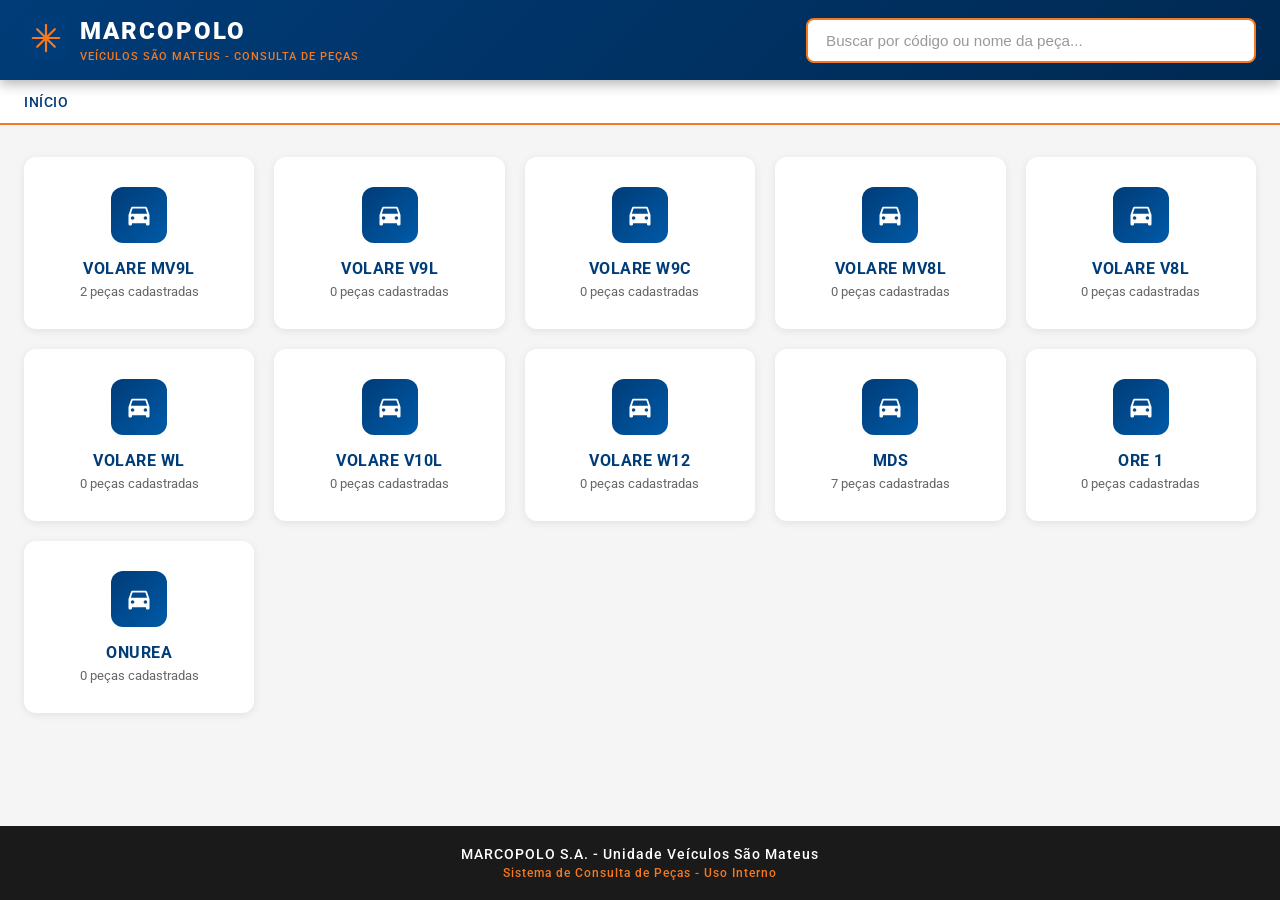
==== index.html @ 82595527 "Add files via upload" ====
<!DOCTYPE html>
<html lang="pt-BR">
<head>
    <meta charset="UTF-8">
    <meta name="viewport" content="width=device-width, initial-scale=1.0">
    <title>Marcopolo São Mateus - Consulta de Peças</title>
    <link rel="stylesheet" href="style.css">
    <link rel="preconnect" href="https://fonts.googleapis.com">
    <link href="https://fonts.googleapis.com/css2?family=Roboto:wght@300;400;500;700;900&display=swap" rel="stylesheet">
</head>
<body>
    <!-- HEADER -->
    <header class="header">
        <div class="header-content">
            <div class="logo-area">
                <div class="logo-icon">
                    <svg viewBox="0 0 40 40" fill="none">
                        <rect width="40" height="40" rx="6" fill="#003C78"/>
                        <path d="M8 20h24M20 8v24M12 12l16 16M28 12L12 28" stroke="#F47920" stroke-width="2" stroke-linecap="round"/>
                    </svg>
                </div>
                <div class="logo-text">
                    <h1>MARCOPOLO</h1>
                    <span>VEÍCULOS SÃO MATEUS - CONSULTA DE PEÇAS</span>
                </div>
            </div>
            <div class="search-area">
                <input type="text" id="searchInput" placeholder="Buscar por código ou nome da peça..." autocomplete="off">
                <div id="searchResults" class="search-results"></div>
            </div>
        </div>
    </header>

    <!-- BREADCRUMB -->
    <nav class="breadcrumb" id="breadcrumb">
        <a href="#" onclick="navegarPara('home')">INÍCIO</a>
    </nav>

    <!-- MAIN CONTENT -->
    <main class="main-content" id="mainContent">
        <!-- Conteúdo dinâmico será inserido aqui -->
    </main>

    <!-- MODAL DE VISUALIZAÇÃO -->
    <div class="modal" id="modal">
        <div class="modal-content">
            <button class="modal-close" onclick="fecharModal()">&times;</button>
            <img id="modalImage" src="" alt="">
            <div class="modal-info">
                <h2 id="modalNome"></h2>
                <p id="modalCodigo"></p>
            </div>
        </div>
    </div>

    <!-- FOOTER -->
    <footer class="footer">
        <p>MARCOPOLO S.A. - Unidade Veículos São Mateus</p>
        <p class="footer-sub">Sistema de Consulta de Peças - Uso Interno</p>
    </footer>

    <script src="dados.js"></script>
    <script src="app.js"></script>
</body>
</html>
---- style.css ----
/* ============================================
   MARCOPOLO SÃO MATEUS - CONSULTA DE PEÇAS
   Cores: Azul #003C78, Laranja #F47920, 
          Preto #1A1A1A, Branco #FFFFFF
   ============================================ */

* {
    margin: 0;
    padding: 0;
    box-sizing: border-box;
}

body {
    font-family: 'Roboto', sans-serif;
    background-color: #F5F5F5;
    color: #1A1A1A;
    min-height: 100vh;
    display: flex;
    flex-direction: column;
}

/* HEADER */
.header {
    background: linear-gradient(135deg, #003C78 0%, #002952 100%);
    padding: 16px 24px;
    box-shadow: 0 4px 12px rgba(0, 0, 0, 0.3);
    position: sticky;
    top: 0;
    z-index: 100;
}

.header-content {
    max-width: 1400px;
    margin: 0 auto;
    display: flex;
    align-items: center;
    justify-content: space-between;
    gap: 24px;
    flex-wrap: wrap;
}

.logo-area {
    display: flex;
    align-items: center;
    gap: 12px;
}

.logo-icon svg {
    width: 44px;
    height: 44px;
}

.logo-text h1 {
    color: #FFFFFF;
    font-size: 1.5rem;
    font-weight: 900;
    letter-spacing: 2px;
}

.logo-text span {
    color: #F47920;
    font-size: 0.7rem;
    font-weight: 500;
    letter-spacing: 1px;
}

/* SEARCH */
.search-area {
    position: relative;
    flex: 1;
    max-width: 450px;
    min-width: 250px;
}

.search-area input {
    width: 100%;
    padding: 12px 18px;
    border: 2px solid #F47920;
    border-radius: 8px;
    font-size: 0.95rem;
    background: #FFFFFF;
    color: #1A1A1A;
    outline: none;
    transition: all 0.3s ease;
}

.search-area input:focus {
    border-color: #F47920;
    box-shadow: 0 0 0 3px rgba(244, 121, 32, 0.2);
}

.search-area input::placeholder {
    color: #999;
}

.search-results {
    position: absolute;
    top: 100%;
    left: 0;
    right: 0;
    background: #FFFFFF;
    border-radius: 0 0 8px 8px;
    box-shadow: 0 8px 24px rgba(0, 0, 0, 0.15);
    max-height: 400px;
    overflow-y: auto;
    display: none;
    z-index: 200;
}

.search-results.active {
    display: block;
}

.search-result-item {
    padding: 12px 18px;
    border-bottom: 1px solid #EEE;
    cursor: pointer;
    transition: background 0.2s;
}

.search-result-item:hover {
    background: #FFF3E8;
}

.search-result-item .result-nome {
    font-weight: 600;
    color: #003C78;
    font-size: 0.9rem;
}

.search-result-item .result-caminho {
    font-size: 0.75rem;
    color: #666;
    margin-top: 2px;
}

.search-result-item .result-codigo {
    font-size: 0.8rem;
    color: #F47920;
    font-weight: 500;
}

/* BREADCRUMB */
.breadcrumb {
    background: #FFFFFF;
    padding: 12px 24px;
    border-bottom: 2px solid #F47920;
    max-width: 100%;
    overflow-x: auto;
    white-space: nowrap;
}

.breadcrumb a {
    color: #003C78;
    text-decoration: none;
    font-weight: 500;
    font-size: 0.85rem;
    letter-spacing: 0.5px;
}

.breadcrumb a:hover {
    color: #F47920;
}

.breadcrumb span {
    color: #999;
    margin: 0 8px;
    font-size: 0.8rem;
}

/* MAIN CONTENT */
.main-content {
    max-width: 1400px;
    margin: 0 auto;
    padding: 32px 24px;
    flex: 1;
    width: 100%;
}

/* GRID DE CARDS (MODELOS E CATEGORIAS) */
.cards-grid {
    display: grid;
    grid-template-columns: repeat(auto-fill, minmax(220px, 1fr));
    gap: 20px;
}

.card {
    background: #FFFFFF;
    border-radius: 12px;
    padding: 28px 20px;
    text-align: center;
    cursor: pointer;
    transition: all 0.3s ease;
    border: 2px solid transparent;
    box-shadow: 0 2px 8px rgba(0, 0, 0, 0.08);
}

.card:hover {
    transform: translateY(-4px);
    border-color: #F47920;
    box-shadow: 0 8px 24px rgba(244, 121, 32, 0.15);
}

.card-icon {
    width: 56px;
    height: 56px;
    margin: 0 auto 16px;
    background: linear-gradient(135deg, #003C78, #005AA7);
    border-radius: 12px;
    display: flex;
    align-items: center;
    justify-content: center;
}

.card-icon svg {
    width: 28px;
    height: 28px;
    fill: #FFFFFF;
}

.card-icon.categoria-icon {
    background: linear-gradient(135deg, #F47920, #FF9A4D);
}

.card h3 {
    color: #003C78;
    font-size: 1rem;
    font-weight: 700;
    letter-spacing: 0.5px;
    text-transform: uppercase;
}

.card p {
    color: #666;
    font-size: 0.8rem;
    margin-top: 6px;
}

/* GRID DE PEÇAS */
.pecas-grid {
    display: grid;
    grid-template-columns: repeat(auto-fill, minmax(280px, 1fr));
    gap: 24px;
}

.peca-card {
    background: #FFFFFF;
    border-radius: 12px;
    overflow: hidden;
    cursor: pointer;
    transition: all 0.3s ease;
    border: 2px solid transparent;
    box-shadow: 0 2px 8px rgba(0, 0, 0, 0.08);
}

.peca-card:hover {
    transform: translateY(-4px);
    border-color: #F47920;
    box-shadow: 0 8px 24px rgba(244, 121, 32, 0.15);
}

.peca-card .peca-imagem {
    width: 100%;
    height: 200px;
    object-fit: contain;
    background: #F9F9F9;
    padding: 12px;
    border-bottom: 2px solid #F0F0F0;
}

.peca-card .peca-info {
    padding: 16px 20px;
}

.peca-card .peca-nome {
    font-size: 1rem;
    font-weight: 700;
    color: #003C78;
    text-transform: uppercase;
    letter-spacing: 0.5px;
}

.peca-card .peca-codigo {
    font-size: 0.85rem;
    color: #F47920;
    font-weight: 600;
    margin-top: 4px;
}

/* MODAL */
.modal {
    display: none;
    position: fixed;
    top: 0;
    left: 0;
    width: 100%;
    height: 100%;
    background: rgba(0, 0, 0, 0.85);
    z-index: 1000;
    align-items: center;
    justify-content: center;
    padding: 24px;
}

.modal.active {
    display: flex;
}

.modal-content {
    background: #FFFFFF;
    border-radius: 16px;
    max-width: 800px;
    width: 100%;
    max-height: 90vh;
    overflow: auto;
    position: relative;
}

.modal-close {
    position: absolute;
    top: 12px;
    right: 16px;
    background: #003C78;
    color: #FFFFFF;
    border: none;
    width: 36px;
    height: 36px;
    border-radius: 50%;
    font-size: 1.4rem;
    cursor: pointer;
    display: flex;
    align-items: center;
    justify-content: center;
    transition: background 0.3s;
    z-index: 10;
}

.modal-close:hover {
    background: #F47920;
}

.modal-content img {
    width: 100%;
    max-height: 500px;
    object-fit: contain;
    background: #F9F9F9;
    padding: 20px;
}

.modal-info {
    padding: 24px 32px;
    text-align: center;
    border-top: 3px solid #F47920;
}

.modal-info h2 {
    color: #003C78;
    font-size: 1.5rem;
    font-weight: 900;
    text-transform: uppercase;
    letter-spacing: 1px;
}

.modal-info p {
    color: #F47920;
    font-size: 1.1rem;
    font-weight: 600;
    margin-top: 8px;
}

/* FOOTER */
.footer {
    background: #1A1A1A;
    color: #FFFFFF;
    text-align: center;
    padding: 20px 24px;
    margin-top: auto;
}

.footer p {
    font-size: 0.85rem;
    font-weight: 500;
    letter-spacing: 1px;
}

.footer .footer-sub {
    color: #F47920;
    font-size: 0.75rem;
    margin-top: 4px;
}

/* EMPTY STATE */
.empty-state {
    text-align: center;
    padding: 60px 20px;
    color: #999;
}

.empty-state svg {
    width: 80px;
    height: 80px;
    margin-bottom: 16px;
    opacity: 0.4;
}

.empty-state h3 {
    font-size: 1.2rem;
    color: #666;
    margin-bottom: 8px;
}

.empty-state p {
    font-size: 0.9rem;
}

/* RESPONSIVE */
@media (max-width: 768px) {
    .header-content {
        flex-direction: column;
        align-items: stretch;
    }

    .logo-area {
        justify-content: center;
    }

    .search-area {
        max-width: 100%;
    }

    .logo-text h1 {
        font-size: 1.2rem;
    }

    .cards-grid {
        grid-template-columns: repeat(auto-fill, minmax(160px, 1fr));
        gap: 12px;
    }

    .pecas-grid {
        grid-template-columns: 1fr;
    }

    .card {
        padding: 20px 14px;
    }

    .modal-content {
        border-radius: 8px;
    }

    .modal-info h2 {
        font-size: 1.2rem;
    }
}

@media (max-width: 480px) {
    .cards-grid {
        grid-template-columns: repeat(2, 1fr);
        gap: 10px;
    }

    .card h3 {
        font-size: 0.8rem;
    }
}
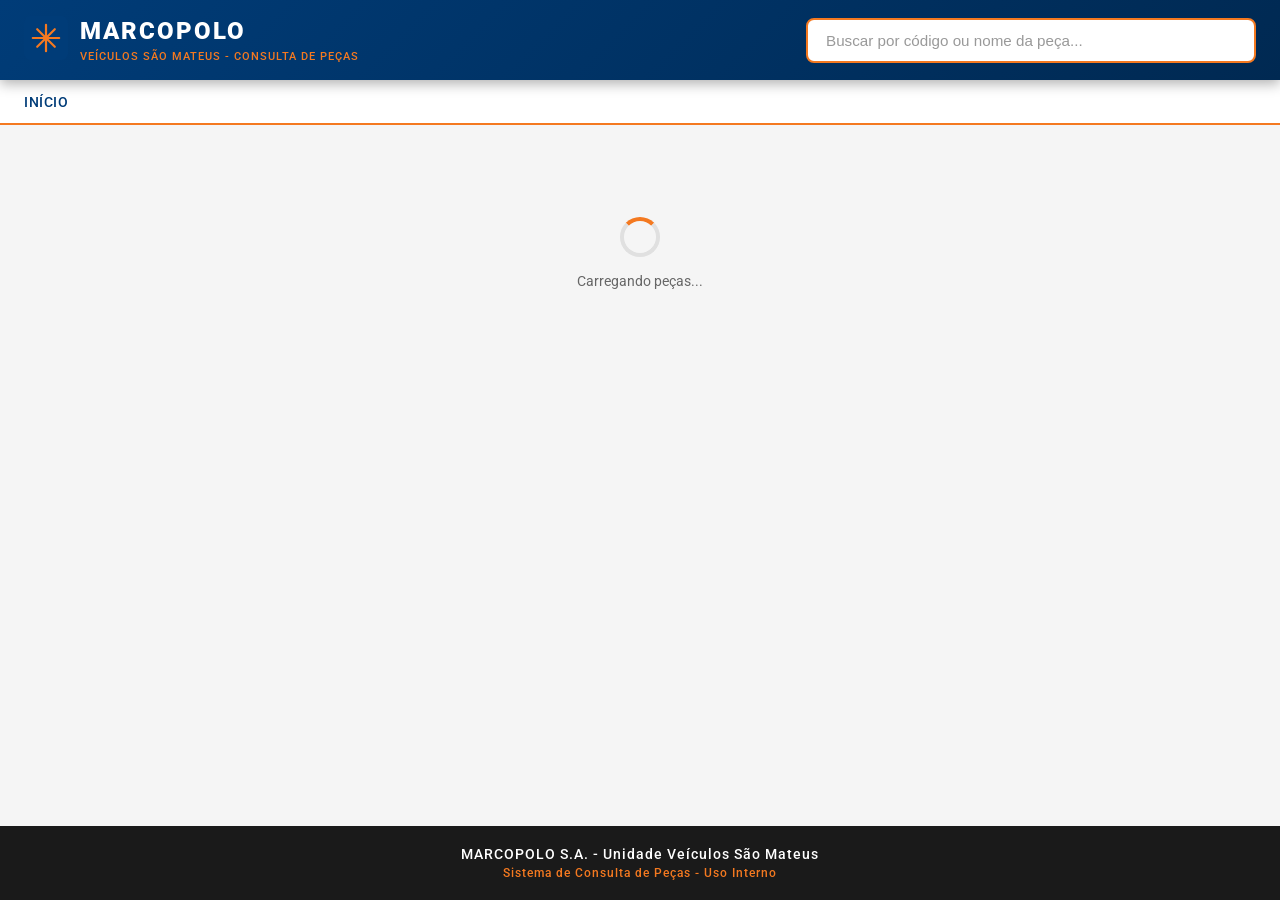
==== commit a9bf88ef: "Add files via upload" ====
--- a/index.html
+++ b/index.html
@@ -9,7 +9,6 @@
     <link href="https://fonts.googleapis.com/css2?family=Roboto:wght@300;400;500;700;900&display=swap" rel="stylesheet">
 </head>
 <body>
-    <!-- HEADER -->
     <header class="header">
         <div class="header-content">
             <div class="logo-area">
@@ -26,23 +25,19 @@
             </div>
             <div class="search-area">
                 <input type="text" id="searchInput" placeholder="Buscar por código ou nome da peça..." autocomplete="off">
-                <div id="searchResults" class="search-results"></div>
             </div>
         </div>
     </header>
 
-    <!-- BREADCRUMB -->
     <nav class="breadcrumb" id="breadcrumb">
         <a href="#" onclick="navegarPara('home')">INÍCIO</a>
     </nav>
 
-    <!-- MAIN CONTENT -->
     <main class="main-content" id="mainContent">
-        <!-- Conteúdo dinâmico será inserido aqui -->
+        <div class="loading-inicial">Carregando peças...</div>
     </main>
 
-    <!-- MODAL DE VISUALIZAÇÃO -->
-    <div class="modal" id="modal">
+    <div class="modal" id="modal" onclick="if(event.target===this)fecharModal()">
         <div class="modal-content">
             <button class="modal-close" onclick="fecharModal()">&times;</button>
             <img id="modalImage" src="" alt="">
@@ -53,13 +48,15 @@
         </div>
     </div>
 
-    <!-- FOOTER -->
     <footer class="footer">
         <p>MARCOPOLO S.A. - Unidade Veículos São Mateus</p>
         <p class="footer-sub">Sistema de Consulta de Peças - Uso Interno</p>
     </footer>
 
-    <script src="dados.js"></script>
+    <script src="https://www.gstatic.com/firebasejs/9.23.0/firebase-app-compat.js"></script>
+    <script src="https://www.gstatic.com/firebasejs/9.23.0/firebase-firestore-compat.js"></script>
+    <script src="https://www.gstatic.com/firebasejs/9.23.0/firebase-storage-compat.js"></script>
+    <script src="firebase-config.js"></script>
     <script src="app.js"></script>
 </body>
 </html>
--- a/style.css
+++ b/style.css
@@ -93,53 +93,6 @@
     color: #999;
 }
 
-.search-results {
-    position: absolute;
-    top: 100%;
-    left: 0;
-    right: 0;
-    background: #FFFFFF;
-    border-radius: 0 0 8px 8px;
-    box-shadow: 0 8px 24px rgba(0, 0, 0, 0.15);
-    max-height: 400px;
-    overflow-y: auto;
-    display: none;
-    z-index: 200;
-}
-
-.search-results.active {
-    display: block;
-}
-
-.search-result-item {
-    padding: 12px 18px;
-    border-bottom: 1px solid #EEE;
-    cursor: pointer;
-    transition: background 0.2s;
-}
-
-.search-result-item:hover {
-    background: #FFF3E8;
-}
-
-.search-result-item .result-nome {
-    font-weight: 600;
-    color: #003C78;
-    font-size: 0.9rem;
-}
-
-.search-result-item .result-caminho {
-    font-size: 0.75rem;
-    color: #666;
-    margin-top: 2px;
-}
-
-.search-result-item .result-codigo {
-    font-size: 0.8rem;
-    color: #F47920;
-    font-weight: 500;
-}
-
 /* BREADCRUMB */
 .breadcrumb {
     background: #FFFFFF;
@@ -166,6 +119,11 @@
     color: #999;
     margin: 0 8px;
     font-size: 0.8rem;
+}
+
+.breadcrumb .breadcrumb-atual {
+    color: #F47920;
+    font-weight: 600;
 }
 
 /* MAIN CONTENT */
@@ -285,6 +243,99 @@
     color: #F47920;
     font-weight: 600;
     margin-top: 4px;
+}
+
+/* ============================================
+   RESULTADOS DE BUSCA EM TEMPO REAL
+   ============================================ */
+
+.busca-header {
+    margin-bottom: 24px;
+    padding-bottom: 16px;
+    border-bottom: 2px solid #E0E0E0;
+}
+
+.busca-titulo {
+    color: #003C78;
+    font-size: 1.2rem;
+    font-weight: 700;
+    letter-spacing: 0.5px;
+}
+
+.busca-contagem {
+    color: #666;
+    font-size: 0.85rem;
+    margin-top: 4px;
+}
+
+.busca-grid {
+    display: flex;
+    flex-direction: column;
+    gap: 12px;
+}
+
+.busca-item {
+    display: flex;
+    align-items: center;
+    gap: 16px;
+    background: #FFFFFF;
+    border-radius: 12px;
+    padding: 12px 16px;
+    cursor: pointer;
+    transition: all 0.3s ease;
+    border: 2px solid transparent;
+    box-shadow: 0 2px 8px rgba(0, 0, 0, 0.06);
+}
+
+.busca-item:hover {
+    border-color: #F47920;
+    box-shadow: 0 4px 16px rgba(244, 121, 32, 0.15);
+    transform: translateX(4px);
+}
+
+.busca-item-thumb {
+    width: 70px;
+    height: 70px;
+    min-width: 70px;
+    border-radius: 8px;
+    overflow: hidden;
+    border: 1px solid #EEE;
+    background: #F9F9F9;
+    display: flex;
+    align-items: center;
+    justify-content: center;
+}
+
+.busca-item-thumb img {
+    width: 100%;
+    height: 100%;
+    object-fit: contain;
+    padding: 4px;
+}
+
+.busca-item-info {
+    flex: 1;
+}
+
+.busca-item-nome {
+    font-size: 1rem;
+    font-weight: 700;
+    color: #003C78;
+    text-transform: uppercase;
+    letter-spacing: 0.5px;
+}
+
+.busca-item-codigo {
+    font-size: 0.85rem;
+    color: #F47920;
+    font-weight: 600;
+    margin-top: 3px;
+}
+
+.busca-item-caminho {
+    font-size: 0.75rem;
+    color: #888;
+    margin-top: 3px;
 }
 
 /* MODAL */
@@ -413,6 +464,32 @@
     font-size: 0.9rem;
 }
 
+/* LOADING */
+.loading-inicial {
+    text-align: center;
+    padding: 60px 20px;
+    color: #666;
+}
+
+.loading-inicial p {
+    margin-top: 16px;
+    font-size: 0.9rem;
+}
+
+.loading-spinner {
+    width: 40px;
+    height: 40px;
+    border: 4px solid #E0E0E0;
+    border-top-color: #F47920;
+    border-radius: 50%;
+    animation: spin 0.8s linear infinite;
+    margin: 0 auto;
+}
+
+@keyframes spin {
+    to { transform: rotate(360deg); }
+}
+
 /* RESPONSIVE */
 @media (max-width: 768px) {
     .header-content {
@@ -452,6 +529,12 @@
     .modal-info h2 {
         font-size: 1.2rem;
     }
+
+    .busca-item-thumb {
+        width: 55px;
+        height: 55px;
+        min-width: 55px;
+    }
 }
 
 @media (max-width: 480px) {
@@ -463,4 +546,19 @@
     .card h3 {
         font-size: 0.8rem;
     }
-}
+
+    .busca-item {
+        gap: 10px;
+        padding: 10px 12px;
+    }
+
+    .busca-item-thumb {
+        width: 45px;
+        height: 45px;
+        min-width: 45px;
+    }
+
+    .busca-item-nome {
+        font-size: 0.85rem;
+    }
+}
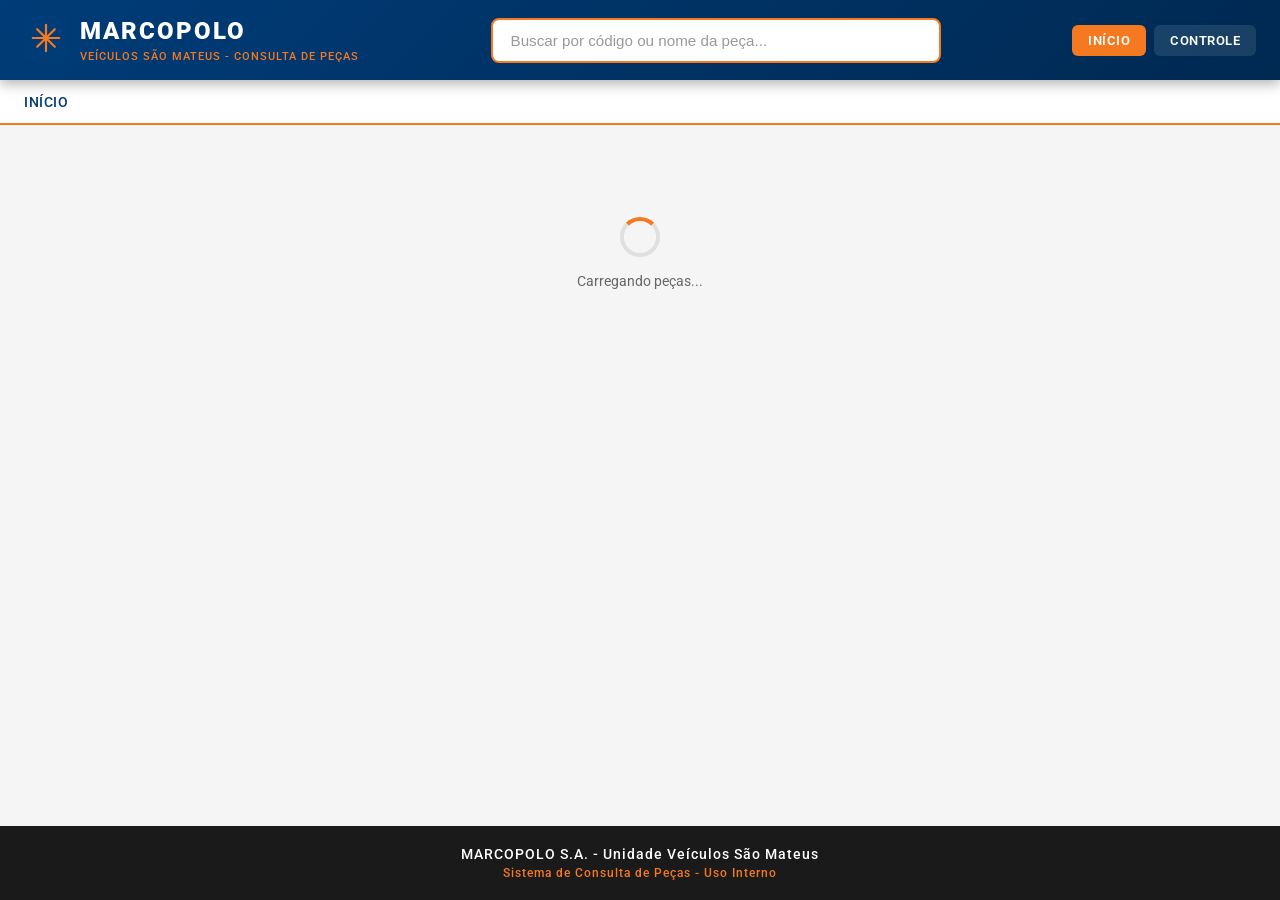
==== commit 240d23c4: "Add files via upload" ====
--- a/index.html
+++ b/index.html
@@ -26,6 +26,10 @@
             <div class="search-area">
                 <input type="text" id="searchInput" placeholder="Buscar por código ou nome da peça..." autocomplete="off">
             </div>
+            <nav class="nav-links">
+                <a href="index.html" class="nav-btn active">INÍCIO</a>
+                <a href="controle.html" class="nav-btn">CONTROLE</a>
+            </nav>
         </div>
     </header>
 
--- a/style.css
+++ b/style.css
@@ -91,6 +91,32 @@
 
 .search-area input::placeholder {
     color: #999;
+}
+
+/* NAV LINKS */
+.nav-links {
+    display: flex;
+    gap: 8px;
+}
+
+.nav-btn {
+    color: #FFFFFF;
+    text-decoration: none;
+    padding: 8px 16px;
+    border-radius: 6px;
+    font-size: 0.8rem;
+    font-weight: 600;
+    letter-spacing: 0.5px;
+    transition: all 0.3s;
+    background: rgba(255,255,255,0.1);
+}
+
+.nav-btn:hover {
+    background: rgba(255,255,255,0.2);
+}
+
+.nav-btn.active {
+    background: #F47920;
 }
 
 /* BREADCRUMB */
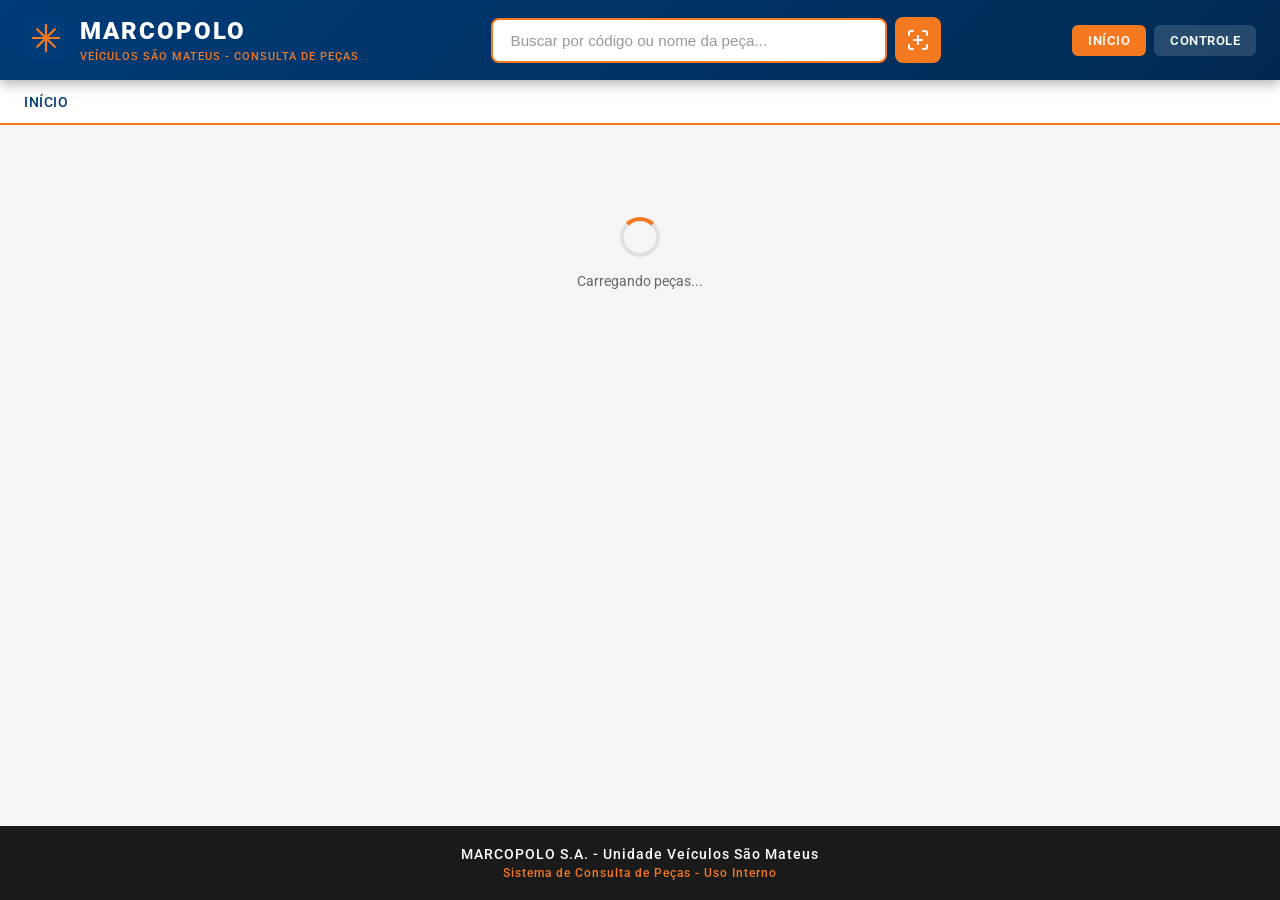
==== commit 3fe8a03c: "Adiciona funcionalidade de scanner de código via câmera" ====
--- a/index.html
+++ b/index.html
@@ -25,6 +25,16 @@
             </div>
             <div class="search-area">
                 <input type="text" id="searchInput" placeholder="Buscar por código ou nome da peça..." autocomplete="off">
+                <button id="scanButton" class="scan-btn" title="Escanear Código">
+                    <svg viewBox="0 0 24 24" fill="none" stroke="currentColor" stroke-width="2" stroke-linecap="round" stroke-linejoin="round">
+                        <path d="M3 7V5a2 2 0 0 1 2-2h2"></path>
+                        <path d="M17 3h2a2 2 0 0 1 2 2v2"></path>
+                        <path d="M21 17v2a2 2 0 0 1-2 2h-2"></path>
+                        <path d="M7 21H5a2 2 0 0 1-2-2v-2"></path>
+                        <line x1="8" y1="12" x2="16" y2="12"></line>
+                        <line x1="12" y1="8" x2="12" y2="16"></line>
+                    </svg>
+                </button>
             </div>
             <nav class="nav-links">
                 <a href="index.html" class="nav-btn active">INÍCIO</a>
@@ -60,7 +70,22 @@
     <script src="https://www.gstatic.com/firebasejs/9.23.0/firebase-app-compat.js"></script>
     <script src="https://www.gstatic.com/firebasejs/9.23.0/firebase-firestore-compat.js"></script>
     <script src="https://www.gstatic.com/firebasejs/9.23.0/firebase-storage-compat.js"></script>
+    <script src="https://unpkg.com/html5-qrcode"></script>
     <script src="firebase-config.js"></script>
     <script src="app.js"></script>
+    
+    <!-- Modal do Scanner -->
+    <div id="scannerModal" class="modal-scanner">
+        <div class="scanner-container">
+            <div class="scanner-header">
+                <h3>ESCANEAR CÓDIGO</h3>
+                <button onclick="fecharScanner()" class="close-scanner">&times;</button>
+            </div>
+            <div id="reader"></div>
+            <div class="scanner-footer">
+                <p>Mire o código da peça na área central</p>
+            </div>
+        </div>
+    </div>
 </body>
 </html>
--- a/style.css
+++ b/style.css
@@ -94,29 +94,33 @@
 }
 
 /* NAV LINKS */
+/* NAV LINKS */
 .nav-links {
     display: flex;
     gap: 8px;
 }
 
-.nav-btn {
-    color: #FFFFFF;
-    text-decoration: none;
+.nav-links .nav-btn {
+    color: #FFFFFF !important;
+    text-decoration: none !important;
     padding: 8px 16px;
     border-radius: 6px;
     font-size: 0.8rem;
     font-weight: 600;
     letter-spacing: 0.5px;
     transition: all 0.3s;
-    background: rgba(255,255,255,0.1);
-}
-
-.nav-btn:hover {
-    background: rgba(255,255,255,0.2);
-}
-
-.nav-btn.active {
+    background: rgba(255,255,255,0.15);
+    white-space: nowrap;
+}
+
+.nav-links .nav-btn:hover {
+    background: rgba(255,255,255,0.25);
+    text-decoration: none !important;
+}
+
+.nav-links .nav-btn.active {
     background: #F47920;
+    color: #FFFFFF !important;
 }
 
 /* BREADCRUMB */
@@ -588,3 +592,116 @@
         font-size: 0.85rem;
     }
 }
+
+/* SCANNER BUTTON */
+.search-area {
+    display: flex;
+    align-items: center;
+    gap: 8px;
+}
+
+.scan-btn {
+    background: #F47920;
+    border: none;
+    border-radius: 8px;
+    width: 46px;
+    height: 46px;
+    display: flex;
+    align-items: center;
+    justify-content: center;
+    cursor: pointer;
+    color: white;
+    transition: all 0.3s ease;
+    flex-shrink: 0;
+}
+
+.scan-btn:hover {
+    background: #d66815;
+    transform: scale(1.05);
+}
+
+.scan-btn svg {
+    width: 24px;
+    height: 24px;
+}
+
+/* MODAL SCANNER */
+.modal-scanner {
+    display: none;
+    position: fixed;
+    top: 0;
+    left: 0;
+    width: 100%;
+    height: 100%;
+    background: rgba(0, 0, 0, 0.9);
+    z-index: 2000;
+    align-items: center;
+    justify-content: center;
+    padding: 16px;
+}
+
+.modal-scanner.active {
+    display: flex;
+}
+
+.scanner-container {
+    background: #FFF;
+    border-radius: 16px;
+    width: 100%;
+    max-width: 500px;
+    overflow: hidden;
+    position: relative;
+}
+
+.scanner-header {
+    background: #003C78;
+    color: white;
+    padding: 16px;
+    display: flex;
+    justify-content: space-between;
+    align-items: center;
+}
+
+.scanner-header h3 {
+    font-size: 1rem;
+    font-weight: 700;
+    letter-spacing: 1px;
+}
+
+.close-scanner {
+    background: none;
+    border: none;
+    color: white;
+    font-size: 2rem;
+    cursor: pointer;
+    line-height: 1;
+}
+
+#reader {
+    width: 100% !important;
+    border: none !important;
+}
+
+#reader__scan_region {
+    background: white !important;
+}
+
+.scanner-footer {
+    padding: 16px;
+    text-align: center;
+    background: #F5F5F5;
+    color: #666;
+    font-size: 0.9rem;
+    font-weight: 500;
+}
+
+/* Customizando a mira do scanner */
+#reader__dashboard_section_csr button {
+    background: #F47920 !important;
+    color: white !important;
+    border: none !important;
+    padding: 8px 16px !important;
+    border-radius: 4px !important;
+    cursor: pointer !important;
+    margin-top: 10px !important;
+}
